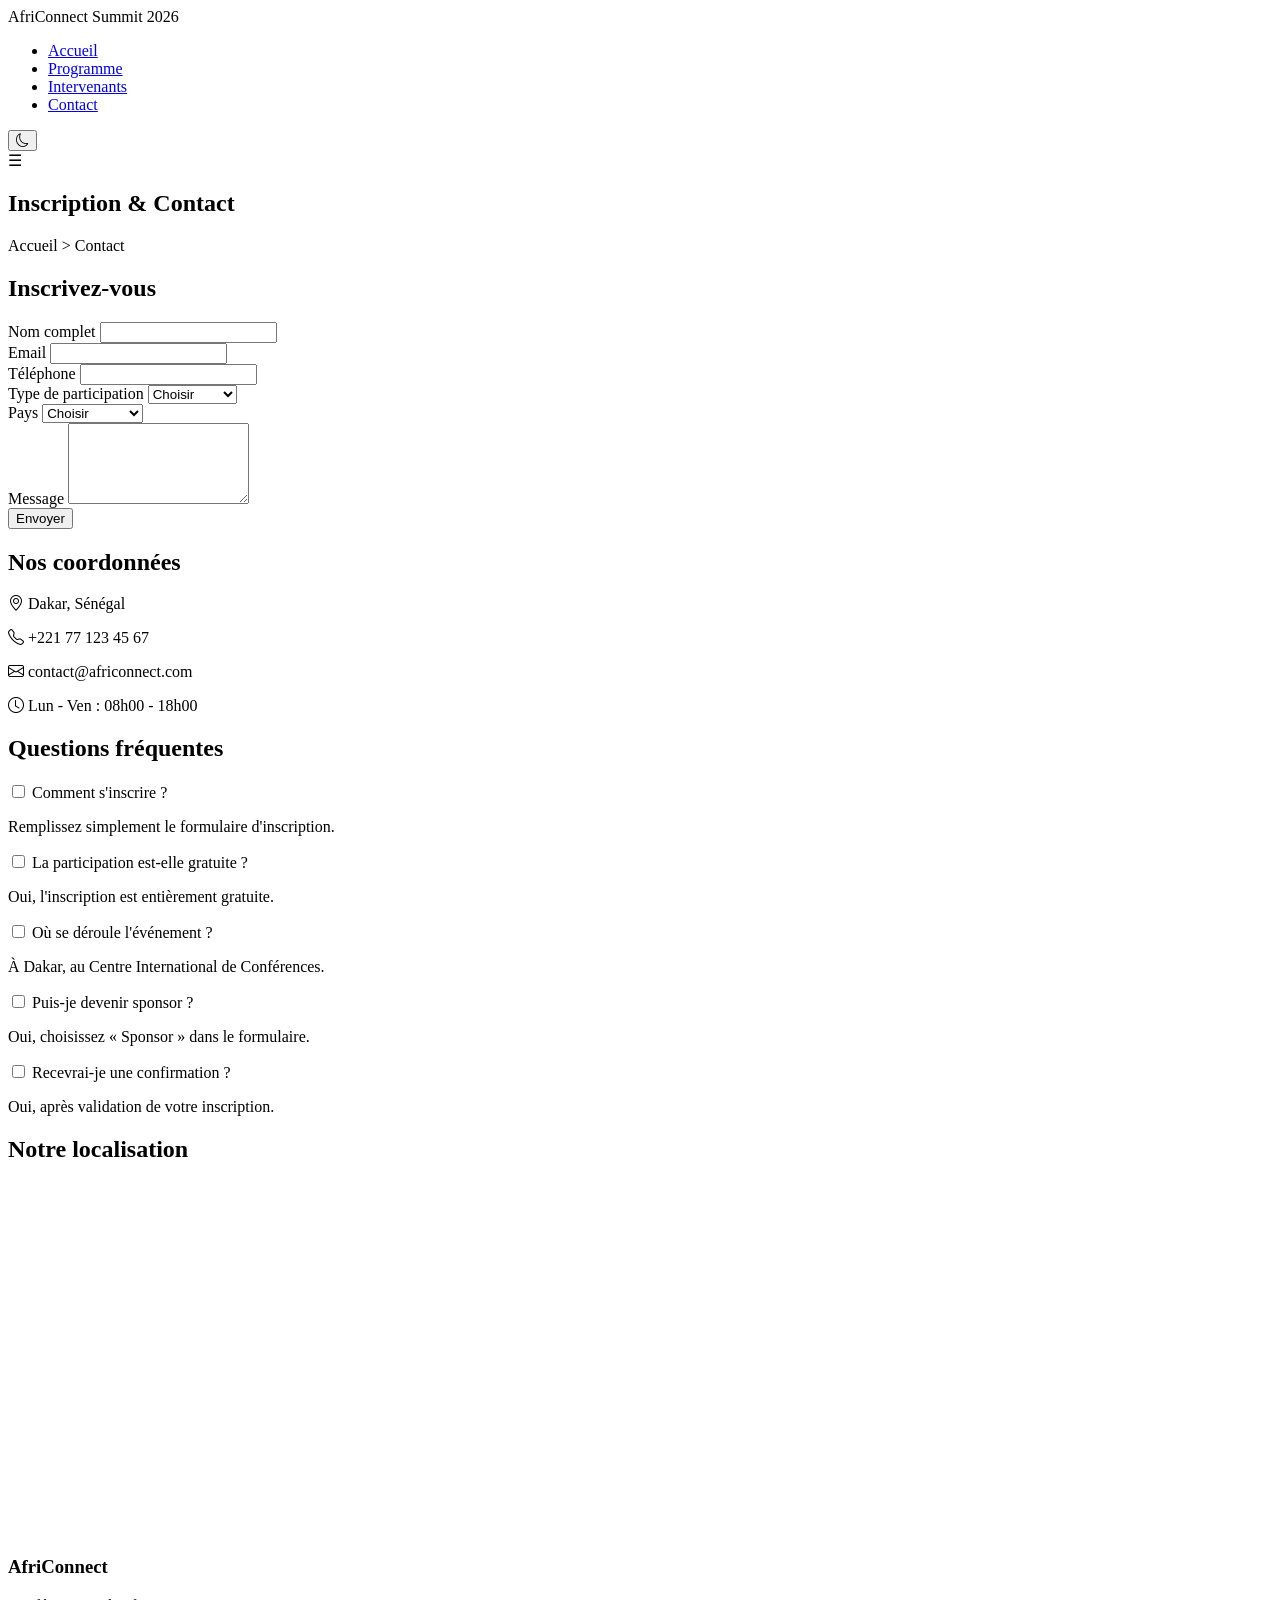
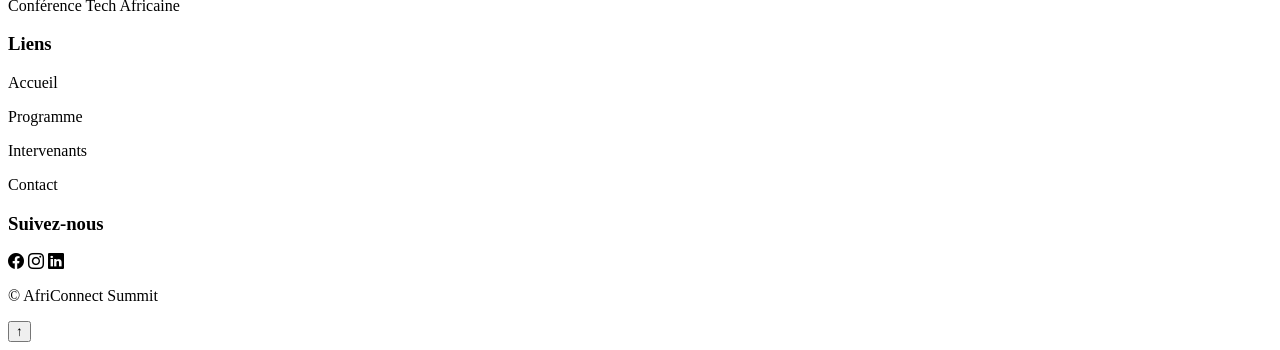
==== contact.html @ 4fd25099 "Création de la page Contact" ====
<!DOCTYPE html>
<html lang="fr">
<head>
<meta charset="UTF-8">
<meta name="viewport" content="width=device-width, initial-scale=1.0">
<title>Contact | AfriConnect Summit 2026</title>

<link rel="preconnect" href="https://fonts.googleapis.com">
<link rel="preconnect" href="https://fonts.gstatic.com" crossorigin>

<link href="https://fonts.googleapis.com/css2?family=Poppins:wght@300;400;500;700&family=Space+Grotesk:wght@600;700&display=swap" rel="stylesheet">

<link rel="stylesheet" href="https://cdn.jsdelivr.net/npm/bootstrap-icons@1.13.1/font/bootstrap-icons.min.css">

<link rel="stylesheet" href="css/style.css">
</head>

<body>

<!-- Header -->

<header>

<nav class="navbar" aria-label="Navigation principale">
<div class="logo">
AfriConnect Summit 2026
</div>

<ul class="menu">
<li><a href="index.html">Accueil</a></li>
<li><a href="programme.html">Programme</a></li>
<li><a href="intervenants.html">Intervenants</a></li>
<li><a href="contact.html">Contact</a></li>
</ul>

<button id="theme-btn" aria-label="Changer le théme">
<i class="bi bi-moon"></i>
</button>

<div id="hamburger" aria-label="Ouvrir le menu">
☰
</div>

</nav>

</header>

<!-- Contenu -->

<main>

<!-- Hero -->

<section class="hero-page">

<h1>Inscription & Contact</h1>

<p>
Accueil > Contact
</p>

</section>

<!-- Formulaire -->

<section class="contact-container">

<div class="contact-form">

<h2>Inscrivez-vous</h2>

<form id="contactForm">

<div class="form-group">
<label>Nom complet</label>
<input type="text" id="nom" required>
<small class="error"></small>
</div>

<div class="form-group">
<label>Email</label>
<input type="email" id="email" required>
<small class="error"></small>
</div>

<div class="form-group">
<label>Téléphone</label>
<input type="tel" id="telephone" required>
<small class="error"></small>
</div>

<div class="form-group">
<label>Type de participation</label>

<select id="type" required>

<option value="">Choisir</option>

<option>Participant</option>

<option>Intervenant</option>

<option>Sponsor</option>

</select>

<small class="error"></small>

</div>

<div class="form-group">

<label>Pays</label>

<select id="pays" required>

<option value="">Choisir</option>

<option>Sénégal</option>
<option>Mali</option>
<option>Guinée</option>
<option>Côte d'Ivoire</option>
<option>Ghana</option>
<option>Nigeria</option>
<option>Cameroun</option>
<option>Bénin</option>
<option>Togo</option>
<option>Burkina Faso</option>

</select>

<small class="error"></small>

</div>

<div class="form-group">

<label>Message</label>

<textarea id="message" rows="5" required></textarea>

<small class="error"></small>

</div>

<button type="submit" class="btn">

Envoyer

</button>

<p id="successMessage"></p>

</form>

</div>
<!-- Informations -->

<div class="contact-info">

<h2>Nos coordonnées</h2>

<p><i class="bi bi-geo-alt"></i> Dakar, Sénégal</p>

<p><i class="bi bi-telephone"></i> +221 77 123 45 67</p>

<p><i class="bi bi-envelope"></i> contact@africonnect.com</p>

<p><i class="bi bi-clock"></i> Lun - Ven : 08h00 - 18h00</p>

</div>

</section>

<!-- FAQ -->

<section class="faq">

<h2>Questions fréquentes</h2>

<div class="accordion">

<input type="checkbox" id="q1">
<label for="q1">Comment s'inscrire ?</label>
<div class="content">
<p>Remplissez simplement le formulaire d'inscription.</p>
</div>

<input type="checkbox" id="q2">
<label for="q2">La participation est-elle gratuite ?</label>
<div class="content">
<p>Oui, l'inscription est entièrement gratuite.</p>
</div>

<input type="checkbox" id="q3">
<label for="q3">Où se déroule l'événement ?</label>
<div class="content">
<p>À Dakar, au Centre International de Conférences.</p>
</div>

<input type="checkbox" id="q4">
<label for="q4">Puis-je devenir sponsor ?</label>
<div class="content">
<p>Oui, choisissez « Sponsor » dans le formulaire.</p>
</div>

<input type="checkbox" id="q5">
<label for="q5">Recevrai-je une confirmation ?</label>
<div class="content">
<p>Oui, après validation de votre inscription.</p>
</div>

</div>

</section>

<!-- Carte -->

<section class="map">

<h2>Notre localisation</h2>

<iframe
src="https://www.google.com/maps?q=Dakar,Senegal&output=embed"
width="100%"
height="350"
style="border:0;"
allowfullscreen=""
loading="lazy">
</iframe>

</section>

</main>

<!-- Footer -->

<footer>

<div class="footer">

<div>
<h3>AfriConnect</h3>
<p>Conférence Tech Africaine</p>
</div>

<div>
<h3>Liens</h3>
<p>Accueil</p>
<p>Programme</p>
<p>Intervenants</p>
<p>Contact</p>
</div>

<div>
<h3>Suivez-nous</h3>
<i class="bi bi-facebook"></i>
<i class="bi bi-instagram"></i>
<i class="bi bi-linkedin"></i>
</div>

</div>

<p>
© <span id="year"></span> AfriConnect Summit
</p>

<button id="topBtn" aria-label="Retour en haut">
↑
</button>

</footer>

<script src="js/main.js"></script>

</body>
</html>
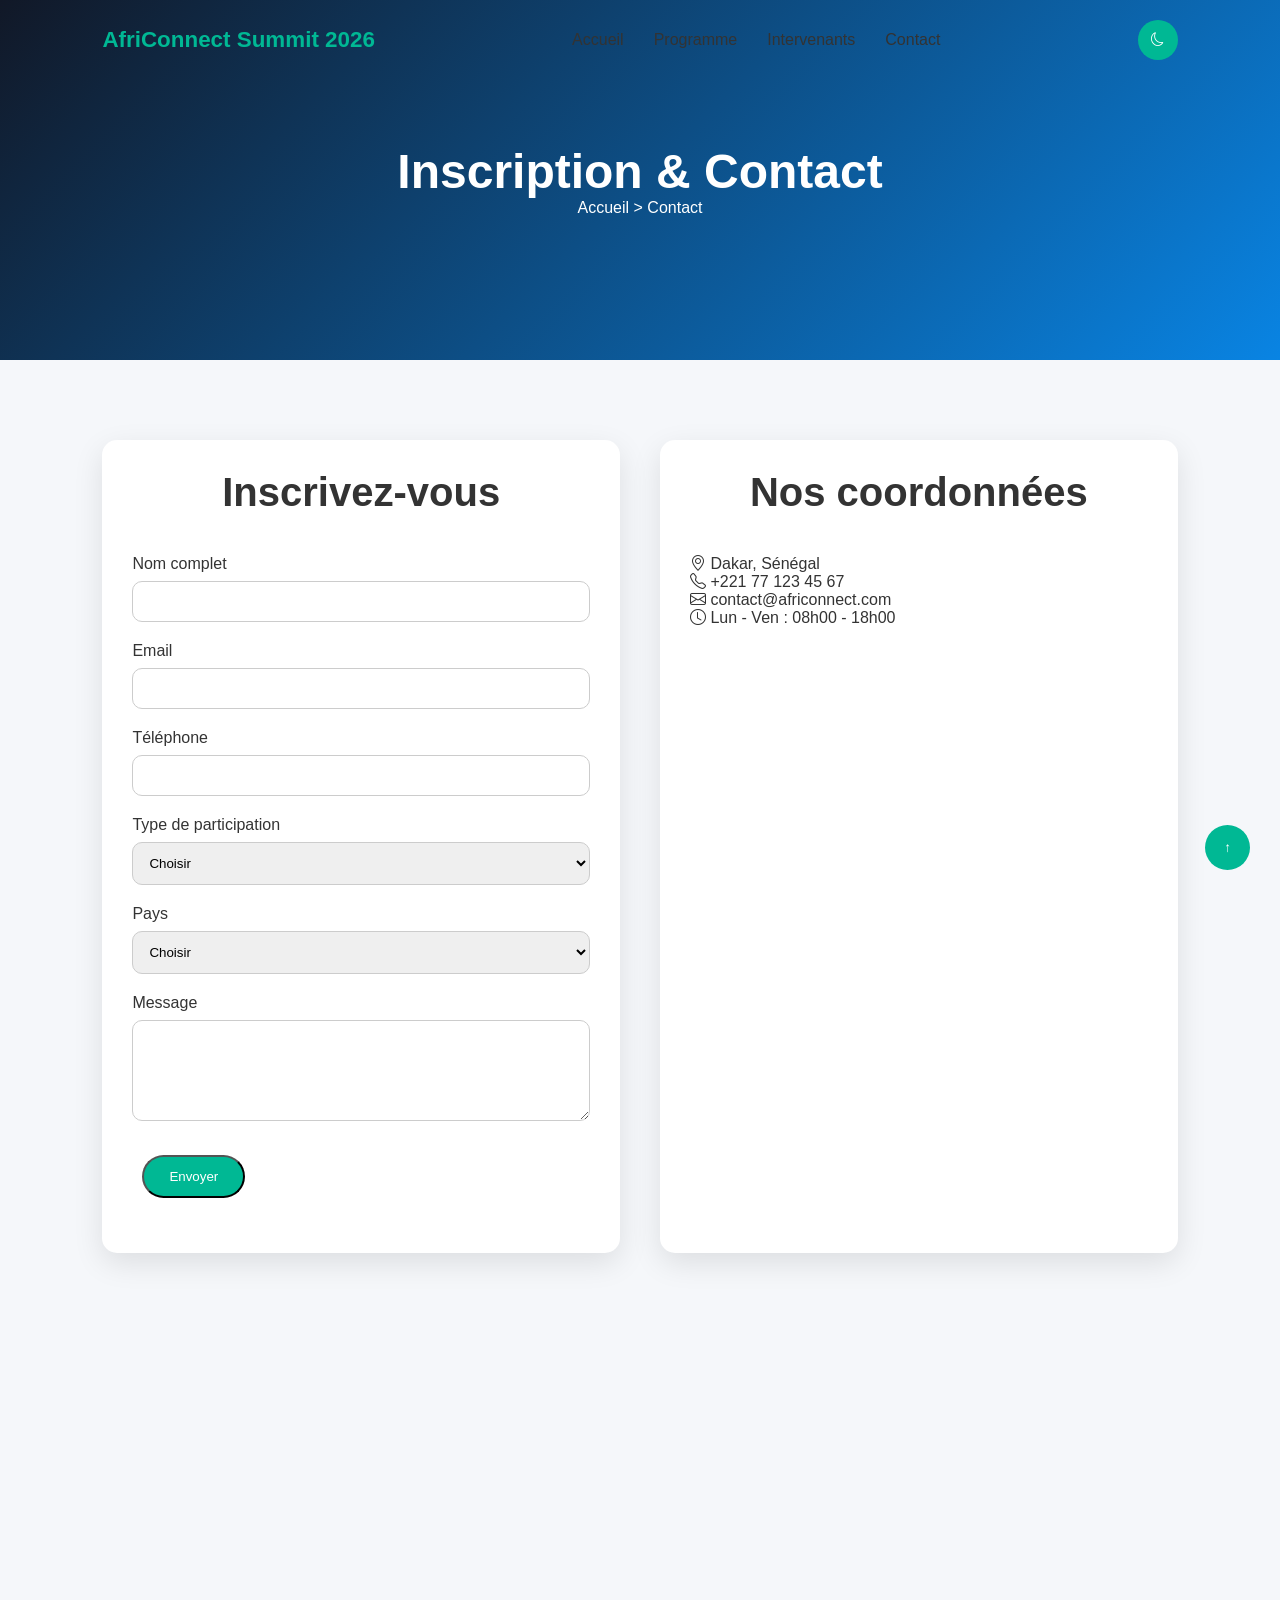
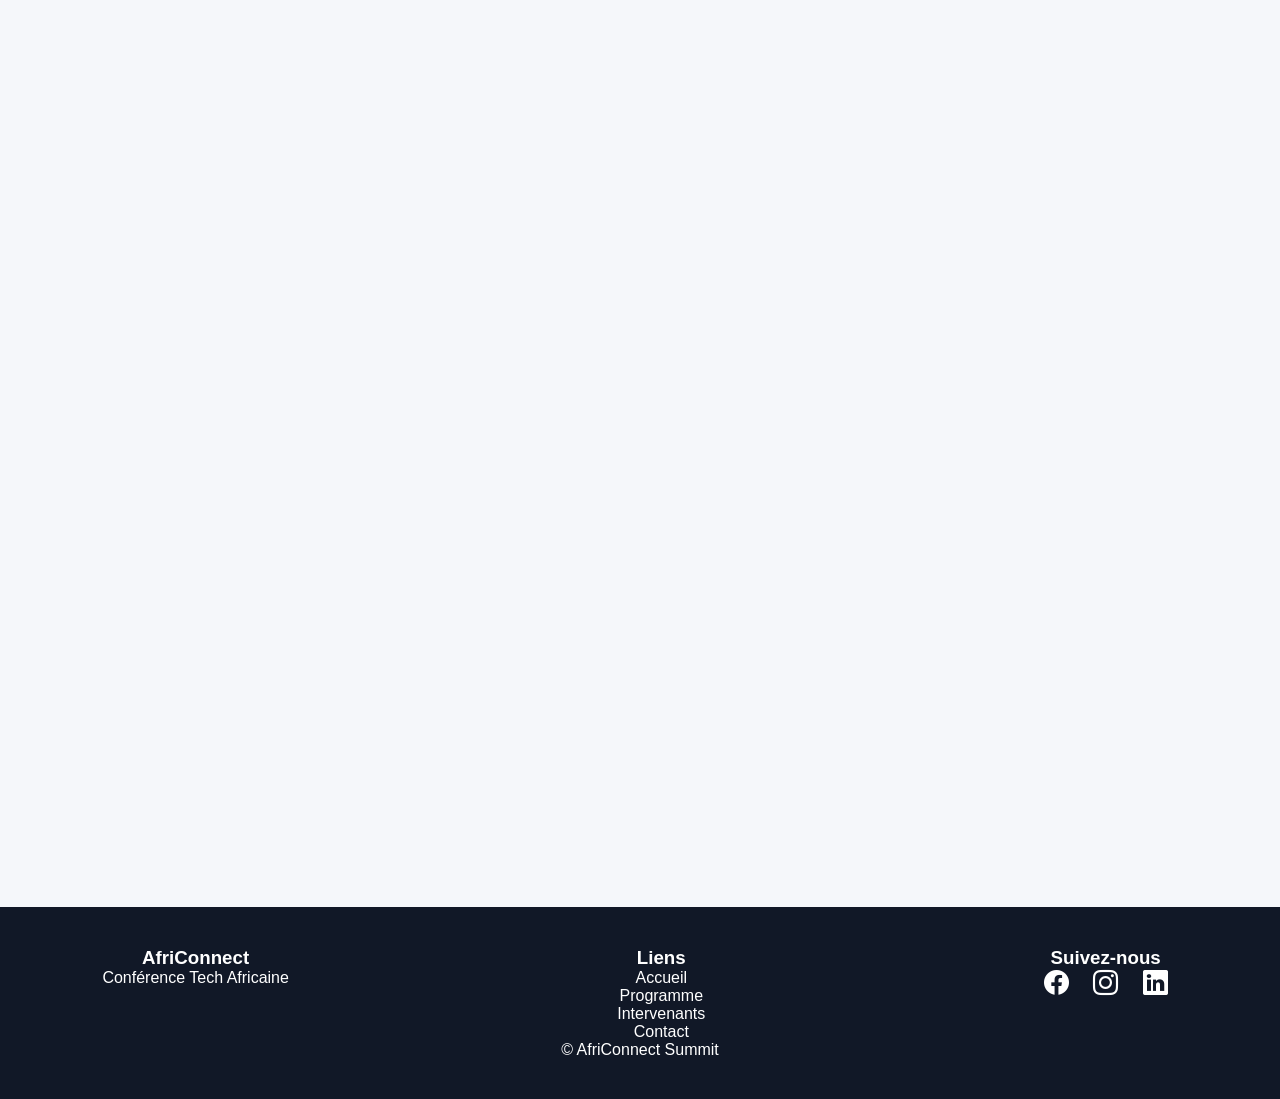
==== commit 0fcc4ec0: "Création du style CSS responsive" ====
--- a/contact.html
+++ b/contact.html
@@ -174,7 +174,7 @@
 
 <!-- FAQ -->
 
-<section class="faq">
+<section class="faq hidden">
 
 <h2>Questions fréquentes</h2>
 
@@ -216,7 +216,7 @@
 
 <!-- Carte -->
 
-<section class="map">
+<section class="map hidden">
 
 <h2>Notre localisation</h2>
 
--- a/css/style.css
+++ b/css/style.css
@@ -0,0 +1,729 @@
+/*  VARIABLES*/
+
+:root{
+--primary:#00b894;
+--secondary:#0984e3;
+--dark:#111827;
+--light:#ffffff;
+--text:#333333;
+--bg:#f5f7fa;
+--card:#ffffff;
+--border-radius:15px;
+--shadow:0 10px 30px rgba(0,0,0,0.1);
+--transition:0.3s ease;
+--title-font:"Space Grotesk",sans-serif;
+--body-font:"Poppins",sans-serif;
+}
+
+/* DARK MODE */
+
+[data-theme="dark"]{
+--dark:#ffffff;
+--light:#111827;
+--text:#eeeeee;
+--bg:#0f172a;
+--card:#1e293b;
+}
+
+/*  RESET */
+
+*{
+margin:0;
+padding:0;
+box-sizing:border-box;
+scroll-behavior:smooth;
+}
+
+body{
+font-family:var(--body-font);
+background:var(--bg);
+color:var(--text);
+transition:var(--transition);
+}
+
+h1,h2,h3{
+font-family:var(--title-font);
+}
+
+a{
+text-decoration:none;
+color:inherit;
+}
+
+img{
+max-width:100%;
+display:block;
+}
+
+/*  NAVBAR */
+
+header{
+position:fixed;
+top:0;
+left:0;
+width:100%;
+z-index:1000;
+}
+
+.navbar{
+display:flex;
+justify-content:space-between;
+align-items:center;
+padding:20px 8%;
+background:transparent;
+transition:var(--transition);
+}
+
+.navbar.scrolled{
+background:var(--light);
+box-shadow:var(--shadow);
+}
+
+.logo{
+font-size:1.4rem;
+font-weight:700;
+color:var(--primary);
+}
+
+.menu{
+display:flex;
+gap:30px;
+list-style:none;
+}
+
+.menu a{
+font-weight:500;
+transition:var(--transition);
+}
+
+.menu a:hover{
+color:var(--primary);
+}
+
+/* Bouton thème */
+
+#theme-btn{
+border:none;
+background:var(--primary);
+color:white;
+width:40px;
+height:40px;
+border-radius:50%;
+cursor:pointer;
+transition:var(--transition);
+}
+
+#theme-btn:hover{
+transform:scale(1.1);
+}
+
+/* Hamburger */
+
+#hamburger{
+display:none;
+font-size:30px;
+cursor:pointer;
+}
+
+/*  BOUTONS  */
+
+.btn{
+display:inline-block;
+background:var(--primary);
+color:white;
+padding:12px 25px;
+border-radius:30px;
+transition:var(--transition);
+margin:10px;
+}
+
+.btn:hover{
+transform:translateY(-5px);
+}
+
+.btn2{
+background:var(--secondary);
+}
+
+/* HERO */
+
+.hero{
+min-height:100vh;
+display:flex;
+flex-direction:column;
+justify-content:center;
+align-items:center;
+text-align:center;
+padding:100px 8%;
+background:linear-gradient(
+135deg,
+var(--dark),
+var(--secondary)
+);
+color:white;
+}
+
+.hero h1{
+font-size:4rem;
+animation:fadeDown 1s;
+}
+
+.hero p{
+font-size:1.3rem;
+margin:20px;
+}
+
+.hero-btn{
+margin-top:20px;
+}
+
+/* Animation */
+
+@keyframes fadeDown{
+
+from{
+opacity:0;
+transform:translateY(-40px);
+}
+
+to{
+opacity:1;
+transform:translateY(0);
+}
+
+}
+
+/*  COMPTE A REBOURS  */
+
+#countdown{
+display:flex;
+gap:20px;
+margin-top:40px;
+flex-wrap:wrap;
+justify-content:center;
+}
+
+#countdown div{
+background:rgba(255,255,255,0.15);
+padding:20px;
+border-radius:var(--border-radius);
+min-width:100px;
+}
+
+#countdown span{
+font-size:2rem;
+font-weight:bold;
+}
+
+/*  SECTIONS GENERALES */
+
+section{
+padding:80px 8%;
+}
+
+section h2{
+text-align:center;
+font-size:2.5rem;
+margin-bottom:40px;
+}
+
+/*  STATISTIQUES  */
+
+.grid-stats{
+display:grid;
+grid-template-columns:repeat(4,1fr);
+gap:25px;
+}
+
+.card{
+background:var(--card);
+padding:30px;
+text-align:center;
+border-radius:var(--border-radius);
+box-shadow:var(--shadow);
+transition:var(--transition);
+}
+
+.card:hover{
+transform:translateY(-10px);
+}
+
+.card h3{
+font-size:2.5rem;
+color:var(--primary);
+}
+
+/* POURQUOI PARTICIPER  */
+
+.why-container{
+display:flex;
+justify-content:center;
+gap:30px;
+}
+
+.why-container article{
+background:var(--card);
+padding:30px;
+text-align:center;
+border-radius:var(--border-radius);
+box-shadow:var(--shadow);
+flex:1;
+transition:var(--transition);
+}
+
+.why-container article:hover{
+transform:translateY(-10px);
+}
+
+.why-container i{
+font-size:40px;
+color:var(--primary);
+}
+
+/*  INTERVENANTS  */
+
+.speaker-grid{
+display:grid;
+grid-template-columns:repeat(4,1fr);
+gap:25px;
+}
+
+.speaker-card{
+background:var(--card);
+border-radius:var(--border-radius);
+overflow:hidden;
+box-shadow:var(--shadow);
+transition:var(--transition);
+text-align:center;
+}
+
+.speaker-card img{
+width:100%;
+height:250px;
+object-fit:cover;
+}
+
+.speaker-card h3{
+margin-top:15px;
+}
+
+.speaker-card p{
+padding-bottom:20px;
+}
+
+.speaker-card:hover{
+transform:translateY(-10px);
+box-shadow:0 15px 40px rgba(0,0,0,0.2);
+}
+
+/* SPONSORS */
+
+.sponsor-container{
+display:flex;
+justify-content:center;
+align-items:center;
+gap:30px;
+}
+
+.sponsor-container div{
+padding:40px;
+border-radius:var(--border-radius);
+font-weight:bold;
+}
+
+.gold{
+font-size:2rem;
+background:#ffd700;
+}
+
+.silver{
+font-size:1.5rem;
+background:#c0c0c0;
+}
+
+.bronze{
+background:#cd7f32;
+}
+
+/* HERO INTERNE  */
+
+.hero-page{
+min-height:40vh;
+display:flex;
+flex-direction:column;
+justify-content:center;
+align-items:center;
+background:linear-gradient(
+135deg,
+var(--dark),
+var(--secondary)
+);
+color:white;
+text-align:center;
+}
+
+.hero-page h1{
+font-size:3rem;
+}
+
+/*  PROGRAMME  */
+
+.tabs{
+display:flex;
+justify-content:center;
+gap:20px;
+margin-bottom:30px;
+}
+
+.tab{
+padding:12px 25px;
+border:none;
+background:var(--primary);
+color:white;
+border-radius:30px;
+cursor:pointer;
+transition:var(--transition);
+}
+
+.tab:hover,
+.tab.active{
+background:var(--secondary);
+}
+
+table{
+width:100%;
+border-collapse:collapse;
+background:var(--card);
+}
+
+th{
+background:var(--primary);
+color:white;
+padding:15px;
+}
+
+td{
+padding:15px;
+text-align:center;
+border-bottom:1px solid #ddd;
+}
+
+tr:nth-child(even){
+background:rgba(0,0,0,0.05);
+}
+
+.theme-grid{
+display:grid;
+grid-template-columns:repeat(2,1fr);
+gap:25px;
+}
+
+.theme-grid article{
+background:var(--card);
+padding:30px;
+border-radius:var(--border-radius);
+box-shadow:var(--shadow);
+text-align:center;
+}
+
+/* CONTACT  */
+
+.contact-container{
+display:flex;
+gap:40px;
+}
+
+.contact-form,
+.contact-info{
+flex:1;
+background:var(--card);
+padding:30px;
+border-radius:var(--border-radius);
+box-shadow:var(--shadow);
+}
+
+.form-group{
+margin-bottom:20px;
+}
+
+.form-group label{
+display:block;
+margin-bottom:8px;
+}
+
+.form-group input,
+.form-group select,
+.form-group textarea{
+width:100%;
+padding:12px;
+border-radius:10px;
+border:1px solid #ccc;
+font-family:var(--body-font);
+}
+
+.error{
+color:red;
+}
+
+#successMessage{
+color:green;
+margin-top:15px;
+}
+
+/* FAQ  */
+
+.accordion input{
+display:none;
+}
+
+.accordion label{
+display:block;
+background:var(--card);
+padding:15px;
+margin:10px 0;
+cursor:pointer;
+border-radius:10px;
+}
+
+.accordion .content{
+max-height:0;
+overflow:hidden;
+transition:var(--transition);
+background:var(--card);
+}
+
+.accordion input:checked ~ .content{
+max-height:100px;
+padding:15px;
+}
+
+/*  MAP */
+
+.map iframe{
+border-radius:var(--border-radius);
+}
+
+/* FOOTER  */
+
+footer{
+background:var(--dark);
+color:white;
+padding:40px 8%;
+text-align:center;
+}
+
+.footer{
+display:flex;
+justify-content:space-between;
+gap:30px;
+}
+
+footer i{
+font-size:25px;
+margin:10px;
+}
+
+#topBtn{
+position:fixed;
+bottom:30px;
+right:30px;
+background:var(--primary);
+color:white;
+border:none;
+width:45px;
+height:45px;
+border-radius:50%;
+cursor:pointer;
+}
+
+/*  ANIMATION AU SCROLL */
+
+.hidden{
+opacity:0;
+transform:translateY(40px);
+transition:1s ease;
+}
+
+.show{
+opacity:1;
+transform:translateY(0);
+}
+
+
+/* RESPONSIVE TABLETTE  */
+
+@media(max-width:768px){
+
+.navbar{
+padding:20px 5%;
+}
+
+.menu{
+position:absolute;
+top:80px;
+left:0;
+width:100%;
+background:var(--light);
+flex-direction:column;
+align-items:center;
+padding:30px;
+display:none;
+}
+
+.menu.active{
+display:flex;
+}
+
+#hamburger{
+display:block;
+}
+
+.hero h1{
+font-size:2.5rem;
+}
+
+.grid-stats{
+grid-template-columns:repeat(2,1fr);
+}
+
+.speaker-grid{
+grid-template-columns:repeat(2,1fr);
+}
+
+.why-container{
+flex-direction:column;
+}
+
+.contact-container{
+flex-direction:column;
+}
+
+.footer{
+flex-direction:column;
+}
+
+.theme-grid{
+grid-template-columns:1fr;
+}
+
+}
+
+
+/*  RESPONSIVE MOBILE  */
+
+@media(max-width:375px){
+
+section{
+padding:60px 5%;
+}
+
+.hero h1{
+font-size:2rem;
+}
+
+.hero p{
+font-size:1rem;
+}
+
+.grid-stats{
+grid-template-columns:1fr;
+}
+
+.speaker-grid{
+grid-template-columns:1fr;
+}
+
+#countdown div{
+min-width:80px;
+}
+
+#countdown span{
+font-size:1.5rem;
+}
+
+.tabs{
+flex-direction:column;
+align-items:center;
+}
+
+table{
+font-size:0.8rem;
+}
+
+}
+
+
+/*  GRAND ECRAN  */
+
+@media(min-width:1200px){
+
+.hero h1{
+font-size:5rem;
+}
+
+}
+
+
+/*  TRANSITIONS ELEMENTS */
+
+button,
+a,
+.card,
+article,
+input,
+select,
+textarea{
+transition:var(--transition);
+}
+
+
+/*  BOUTONS FILTRE */
+
+.filter-buttons{
+display:flex;
+justify-content:center;
+gap:15px;
+flex-wrap:wrap;
+margin-bottom:40px;
+}
+
+.filter-btn{
+border:none;
+padding:12px 25px;
+background:var(--primary);
+color:white;
+border-radius:30px;
+cursor:pointer;
+}
+
+.filter-btn.active,
+.filter-btn:hover{
+background:var(--secondary);
+}
+
+
+/*  VALIDATION FORMULAIRE  */
+
+input.valid,
+select.valid,
+textarea.valid{
+border:2px solid green;
+}
+
+input.invalid,
+select.invalid,
+textarea.invalid{
+border:2px solid red;
+}
+
+
+/*MENU MOBILE  */
+
+@media(max-width:768px){
+
+#theme-btn{
+margin-left:auto;
+margin-right:20px;
+}
+
+}
